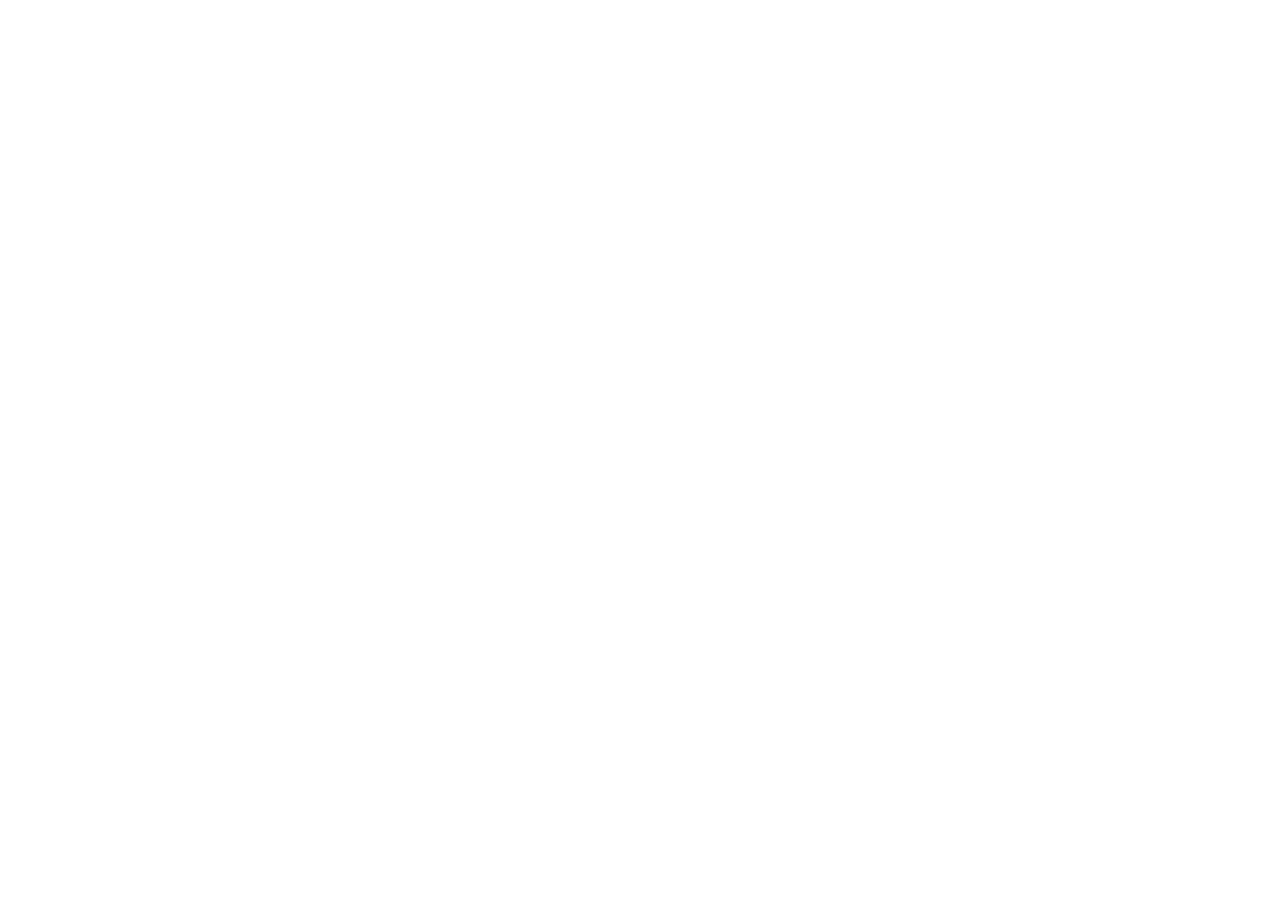
==== akanName.html @ 3254158f "added ccs styling pages" ====
<!DOCTYPE html>
<html>
    <head>
        <title>Akan Name 😊</title>
        <link href="css/styles.css" rel="stylesheet" type="text/css" media="all">
        <link href="css/bootstrap.css" rel="stylesheet" type="text/css" media="all">
        <link rel="stylesheet" href="css/bootstrap-grid.css" media="all">
        
    </head>
    <body>

    </body>
</html>
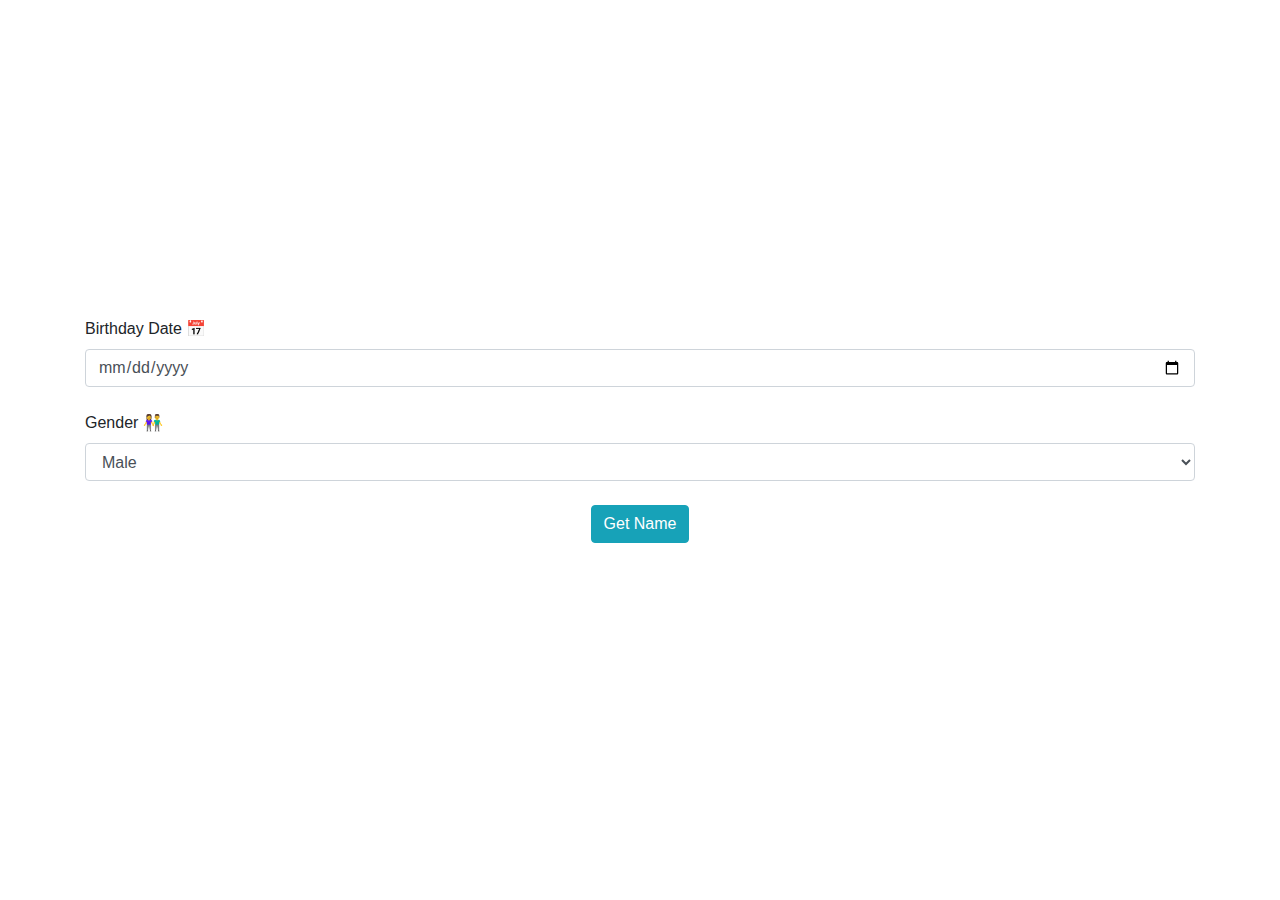
==== commit 9d468d3f: "added initial images" ====
--- a/akanName.html
+++ b/akanName.html
@@ -1,6 +1,7 @@
 <!DOCTYPE html>
 <html>
     <head>
+        <meta charset="utf-8">
         <title>Akan Name 😊</title>
         <link href="css/styles.css" rel="stylesheet" type="text/css" media="all">
         <link href="css/bootstrap.css" rel="stylesheet" type="text/css" media="all">
@@ -8,6 +9,25 @@
         
     </head>
     <body>
-
+        <div class="container" style="position: absolute;left: 50%;top: 50%;transform: translate(-50%, -50%)">
+            <form id="Birthday" method="POST">
+                <label>Birthday Date 📅</label>
+                <input type="date" name="" id="Date" value="" class="form-control"><br>
+                <label>Gender 👫</label>
+                <select class="form-control" name="" id="Gender">
+                    <option value="Male">Male</option>
+                    <option value="Female">Female</option>
+                </select><br>
+                <center>
+                    <button type="submit" class="btn btn-info" name="button">Get Name</button>
+                </center>   
+            </form>
+            <br>
+            <center><p id="name"></p></center>
+        </div>
+    <script src="js/bootstrap.js" type="text/javascript"></script>
+    <script src="js/bootstrap.bundle.js" type="text/javascript"></script>
+    <script src="js/akan.js" type="text/javascript"></script>
+    
     </body>
-</html>+</html>
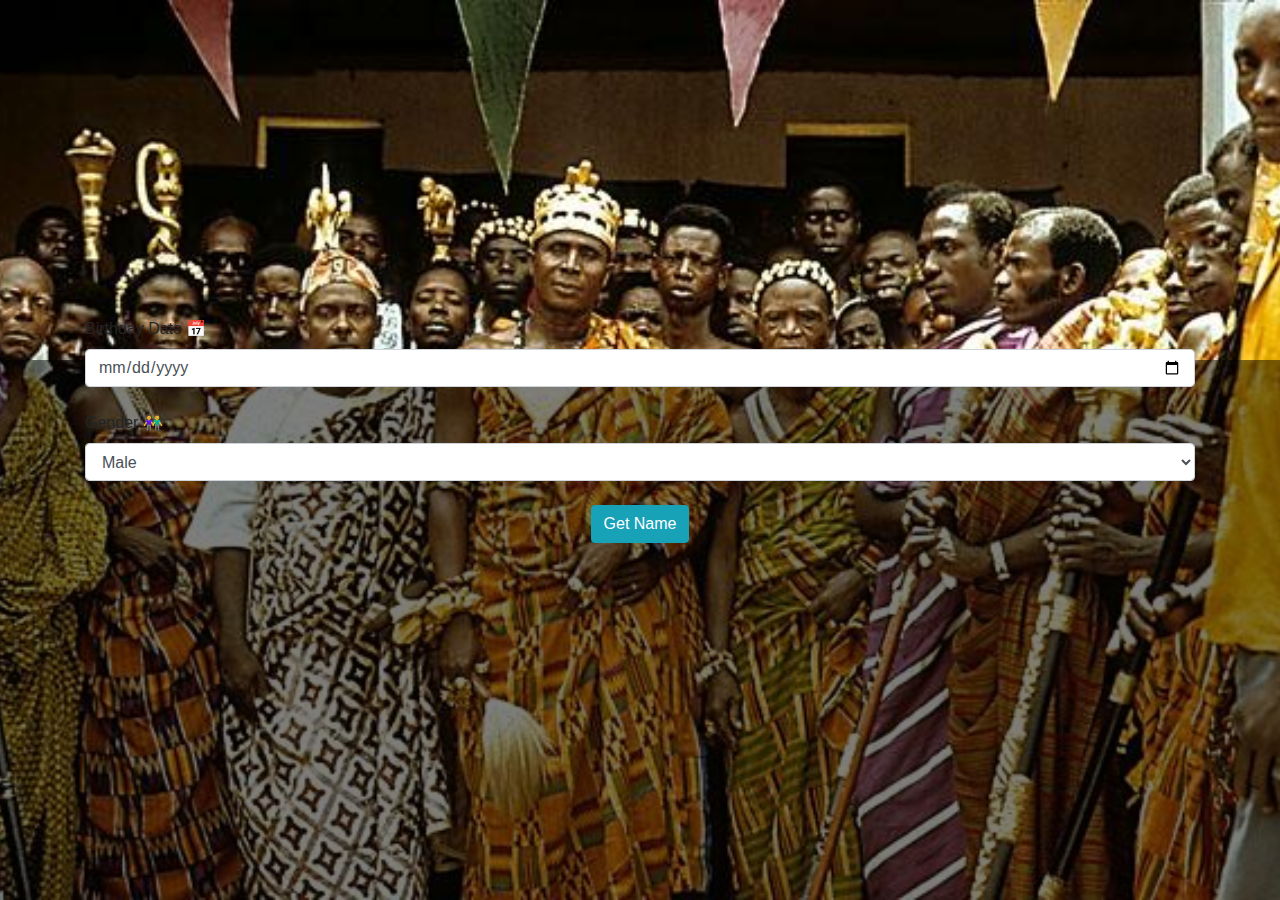
==== commit 072585b8: "added sample images" ====
--- a/akanName.html
+++ b/akanName.html
@@ -25,6 +25,9 @@
             <br>
             <center><p id="name"></p></center>
         </div>
+    <script src="https://code.jquery.com/jquery-3.4.1.slim.min.js" integrity="sha384-J6qa4849blE2+poT4WnyKhv5vZF5SrPo0iEjwBvKU7imGFAV0wwj1yYfoRSJoZ+n" crossorigin="anonymous"></script>
+    <script src="https://cdn.jsdelivr.net/npm/popper.js@1.16.0/dist/umd/popper.min.js" integrity="sha384-Q6E9RHvbIyZFJoft+2mJbHaEWldlvI9IOYy5n3zV9zzTtmI3UksdQRVvoxMfooAo" crossorigin="anonymous"></script>
+    <script src="https://stackpath.bootstrapcdn.com/bootstrap/4.4.1/js/bootstrap.min.js" integrity="sha384-wfSDF2E50Y2D1uUdj0O3uMBJnjuUD4Ih7YwaYd1iqfktj0Uod8GCExl3Og8ifwB6" crossorigin="anonymous"></script>
     <script src="js/bootstrap.js" type="text/javascript"></script>
     <script src="js/bootstrap.bundle.js" type="text/javascript"></script>
     <script src="js/akan.js" type="text/javascript"></script>
--- a/css/styles.css
+++ b/css/styles.css
@@ -0,0 +1,25 @@
+body,
+html {
+    background-color: aliceblue;
+    margin: 0;
+    height: 100%;
+    background: url("/images/Akan-People.jpg") rgba(0, 0, 0, 0.5);
+    background-size: cover;
+    width: 100%;
+    height: 40vh;
+    background-attachment: fixed;
+    background-position: center;
+    background-repeat: no-repeat;
+    background-blend-mode: multiply;
+}
+
+ul {
+  list-style-type: none;
+}
+ul li {
+  display: inline-block;
+}
+
+section {
+  padding: 100px 0;
+}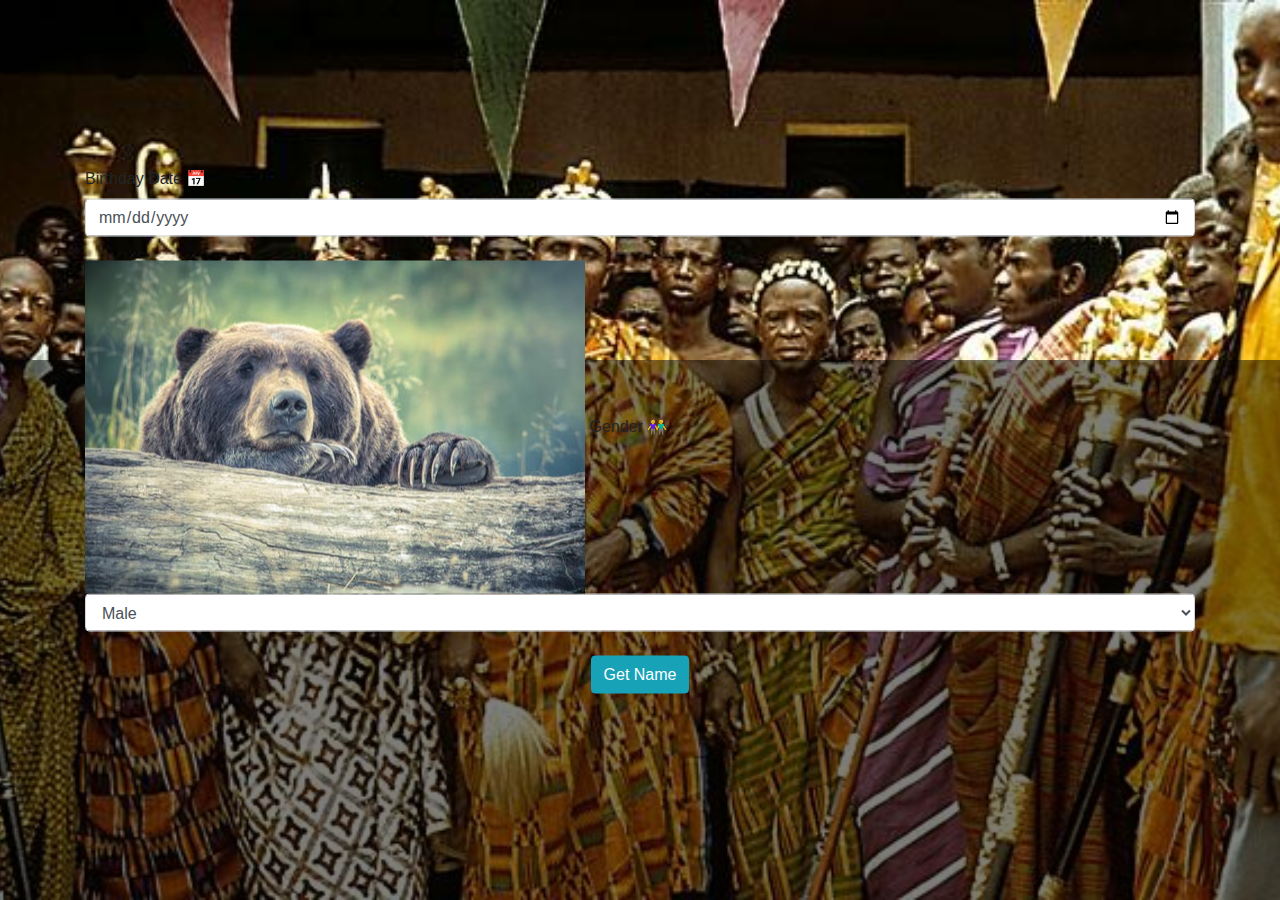
==== commit a4bccf57: "tweaked with classes but not yet working" ====
--- a/akanName.html
+++ b/akanName.html
@@ -3,6 +3,7 @@
     <head>
         <meta charset="utf-8">
         <title>Akan Name 😊</title>
+        <link rel="stylesheet" href="https://stackpath.bootstrapcdn.com/bootstrap/4.4.1/css/bootstrap.min.css" integrity="sha384-Vkoo8x4CGsO3+Hhxv8T/Q5PaXtkKtu6ug5TOeNV6gBiFeWPGFN9MuhOf23Q9Ifjh" crossorigin="anonymous">
         <link href="css/styles.css" rel="stylesheet" type="text/css" media="all">
         <link href="css/bootstrap.css" rel="stylesheet" type="text/css" media="all">
         <link rel="stylesheet" href="css/bootstrap-grid.css" media="all">
@@ -13,6 +14,7 @@
             <form id="Birthday" method="POST">
                 <label>Birthday Date 📅</label>
                 <input type="date" name="" id="Date" value="" class="form-control"><br>
+                <img src="/images/chilling-bear.jpeg"/>
                 <label>Gender 👫</label>
                 <select class="form-control" name="" id="Gender">
                     <option value="Male">Male</option>
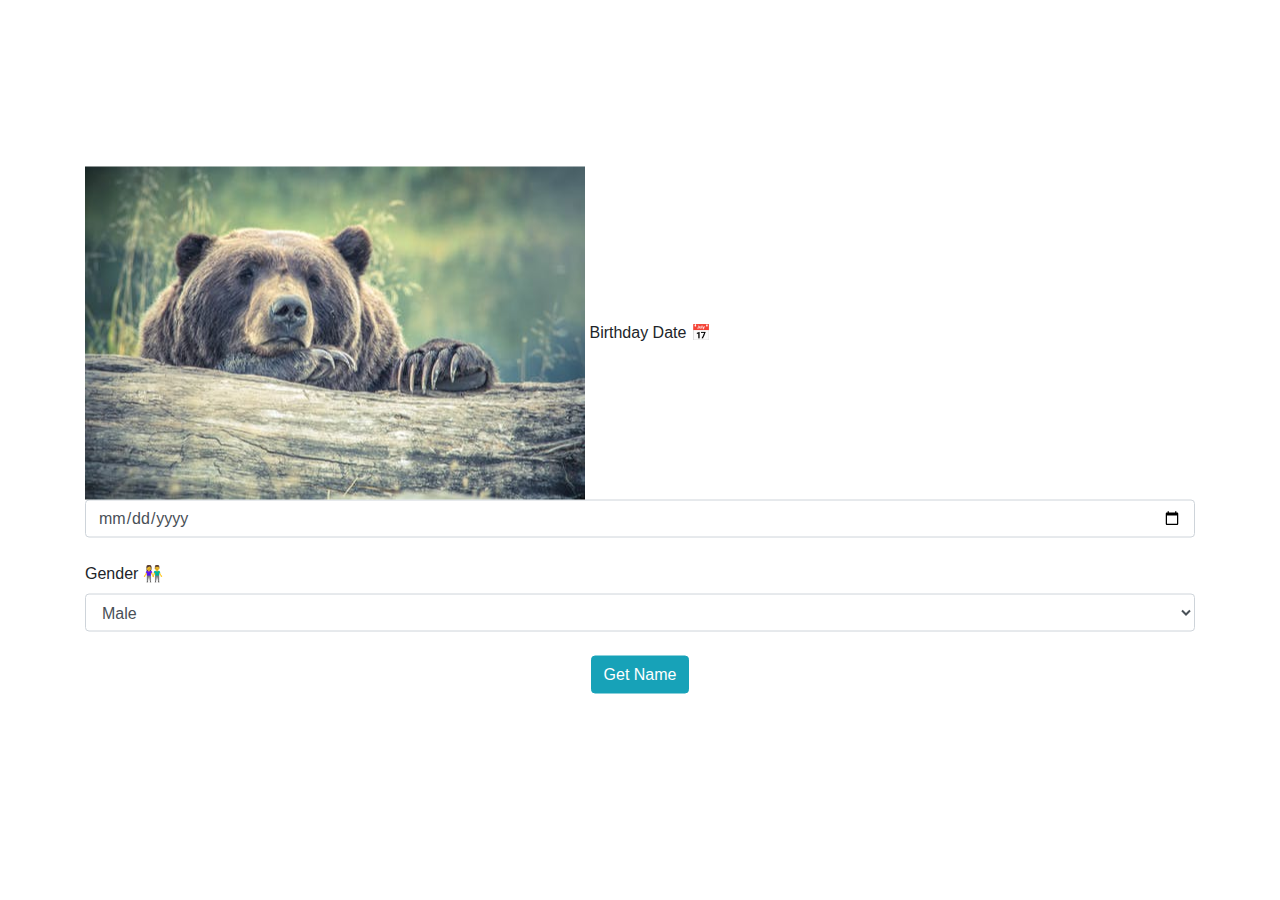
==== commit 3a93892b: "corrected all images path" ====
--- a/akanName.html
+++ b/akanName.html
@@ -12,9 +12,11 @@
     <body>
         <div class="container" style="position: absolute;left: 50%;top: 50%;transform: translate(-50%, -50%)">
             <form id="Birthday" method="POST">
+                <img src="images/chilling-bear.jpeg">
                 <label>Birthday Date 📅</label>
                 <input type="date" name="" id="Date" value="" class="form-control"><br>
-                <img src="/images/chilling-bear.jpeg"/>
+                
+                
                 <label>Gender 👫</label>
                 <select class="form-control" name="" id="Gender">
                     <option value="Male">Male</option>
--- a/css/styles.css
+++ b/css/styles.css
@@ -3,7 +3,7 @@
     background-color: aliceblue;
     margin: 0;
     height: 100%;
-    background: url("/images/Akan-People.jpg") rgba(0, 0, 0, 0.5);
+    background: url("images/Akan-People.jpg");
     background-size: cover;
     width: 100%;
     height: 40vh;
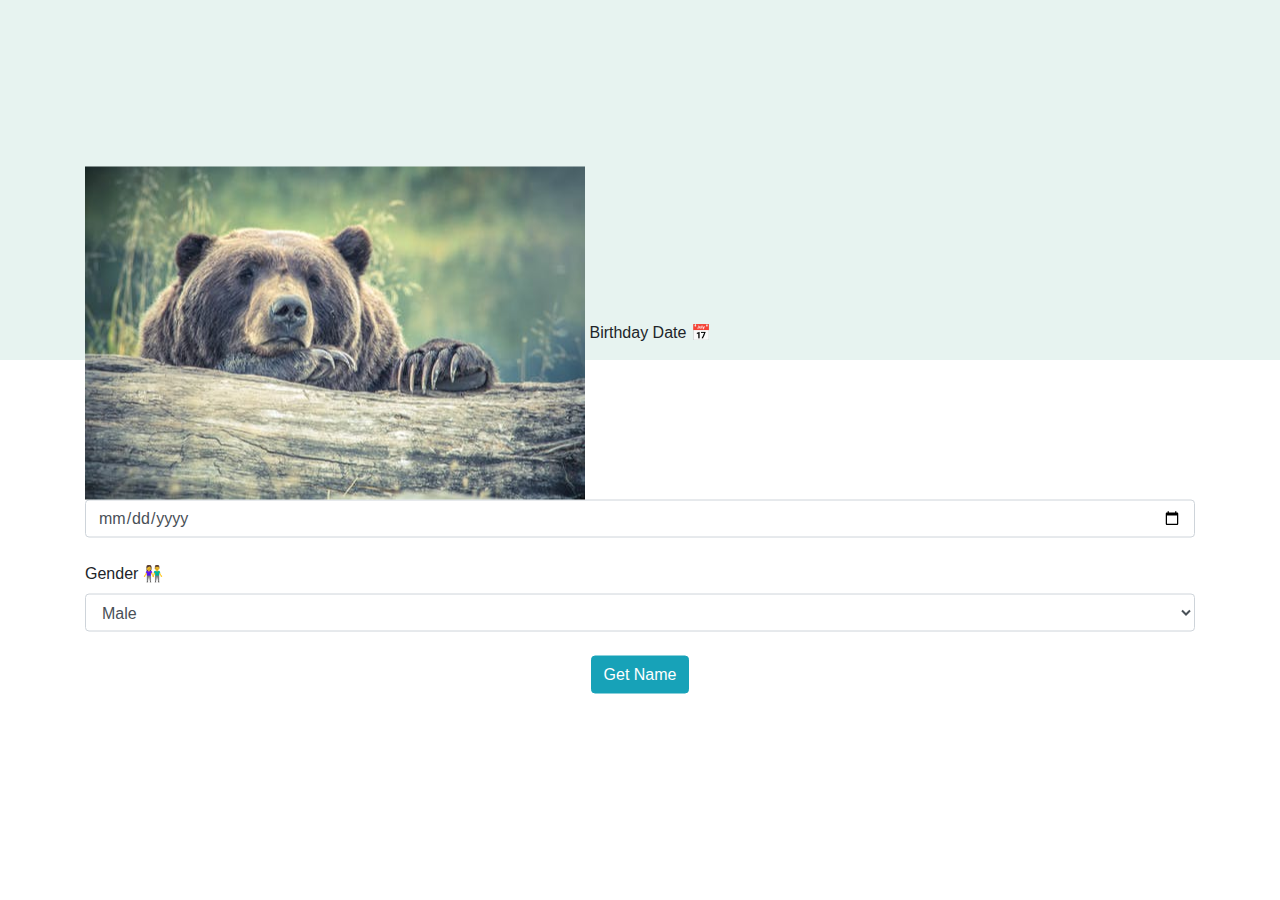
==== commit c1a30467: "corrected afew mistakes on div and added class center" ====
--- a/akanName.html
+++ b/akanName.html
@@ -4,10 +4,10 @@
         <meta charset="utf-8">
         <title>Akan Name 😊</title>
         <link rel="stylesheet" href="https://stackpath.bootstrapcdn.com/bootstrap/4.4.1/css/bootstrap.min.css" integrity="sha384-Vkoo8x4CGsO3+Hhxv8T/Q5PaXtkKtu6ug5TOeNV6gBiFeWPGFN9MuhOf23Q9Ifjh" crossorigin="anonymous">
-        <link href="css/styles.css" rel="stylesheet" type="text/css" media="all">
+        
         <link href="css/bootstrap.css" rel="stylesheet" type="text/css" media="all">
         <link rel="stylesheet" href="css/bootstrap-grid.css" media="all">
-        
+        <link href="css/styles.css" rel="stylesheet" type="text/css" media="all">
     </head>
     <body>
         <div class="container" style="position: absolute;left: 50%;top: 50%;transform: translate(-50%, -50%)">
--- a/css/styles.css
+++ b/css/styles.css
@@ -22,4 +22,15 @@
 
 section {
   padding: 100px 0;
+}
+@media screen and (min-width: 480px) and (max-width: 767px) {
+  body {
+      background-color: black;
+      color: white;
+  }
+}
+@media screen and (min-width: 768px) {
+body {
+  background-color: rgb(231, 243, 240);
+}
 }